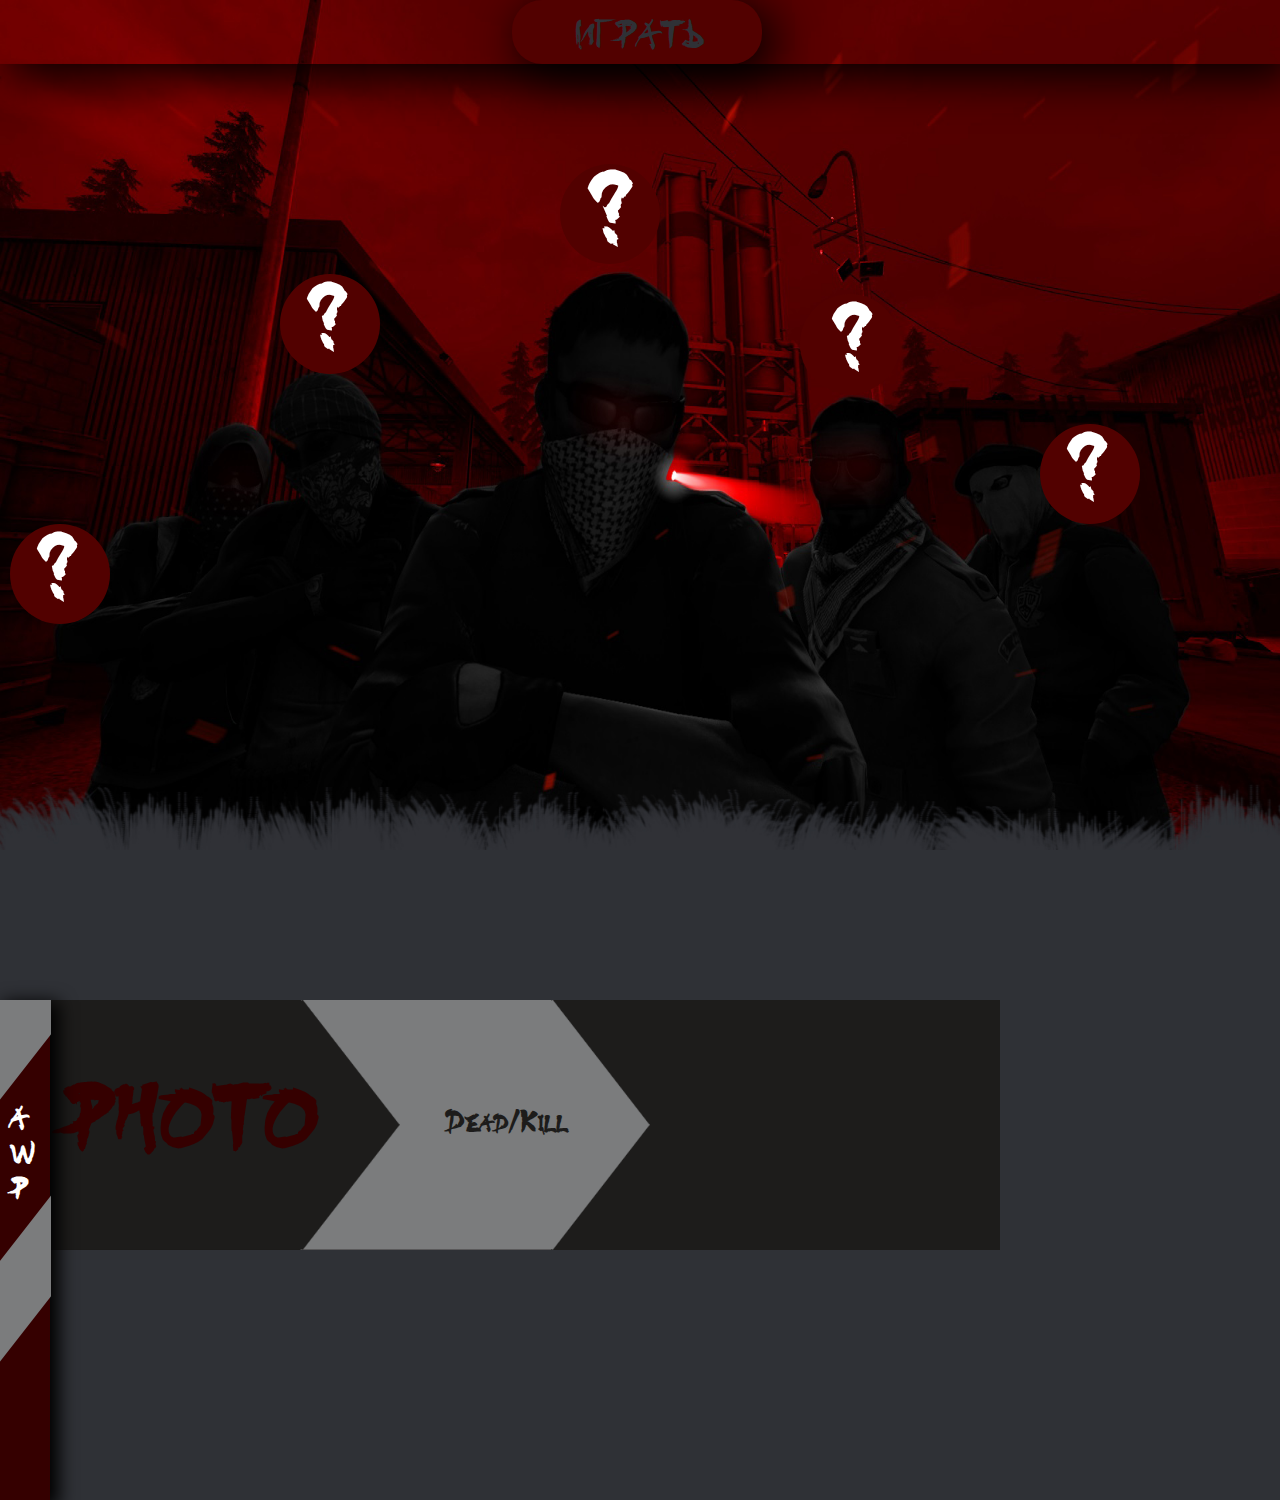
==== index.html @ 3e40c146 "ф" ====
<!DOCTYPE HTML>
<html>
	<head>
	<meta charset="utf-8">
	<title>OddZona</title>
	<link rel="stylesheet" href="style.css">
	<link rel="stylesheet" href="style_down_player.css">
	</head>
 <body>
 <div>
<h1 class="text">?</h1>
 </div>
   <div>
       <img class="img1" src="mossawi_519615482775_20180410163607_1743544177491.jpg"></img>
	     <div  class="cont">
		   <div  class="cont-text-play">
		   		      <a href="play.html" class="contact">Играть</a> 
		   </div>
		 </div>
		     <div>
		 <div  class="cont-text-pleyer-info">
		   </div>
 <div class="data_player_1">
   <div id="wrapper">
	<div>
		<ul id="bar">
			<li id="ipod">
				<div class="bottom">
			<h1 class="text1">?</h1>
			<div id="informat" class="infobox">
						<h5>Name:&nbsp;Stas</h5>
						<p>NickName:&nbsp;Pain</p>
						<div class="top">
						   <img id="informat1" class="toop1 " src="toop.png" ></img>
						     </div>
					</div>
				</div>
			</li>
		</ul>
	</div>
</div>
</div>
 <div class="data_player_2">
   <div id="wrapper">
	<div>
		<ul id="bar">
			<li id="ipod">
				<div class="bottom">
			<h1 class="text2">?</h1>
			<div id="informat" class="infobox">
						<h5>Name:&nbsp;Vova</h5>
						<p>NickName:&nbsp;C1</p>
					</div>
				</div>
			</li>
		</ul>
	</div>
</div>
</div>
 <div class="data_player_3">
   <div id="wrapper">
	<div>
		<ul id="bar">
			<li id="ipod">
				<div class="bottom">
			<h1 class="text3">?</h1>
			<div id="informat" class="infobox">
						<h5>Name:&nbsp;Vlad</h5>
						<p>NickName:&nbsp;N1ntendo</p>
					</div>
				</div>
			</li>
		</ul>
	</div>
</div>
</div>
 <div class="data_player_4">
   <div id="wrapper">
	<div>
		<ul id="bar">
			<li id="ipod">
				<div class="bottom">
			<h1 class="text3">?</h1>
			<div id="informat" class="infobox">
						<h5>Name:&nbsp;MISHA</h5>
						<p>NickName:&nbsp;Azzer&nbsp;Raa</p>
					</div>
				</div>
			</li>
		</ul>
	</div>
</div>
</div>
 <div class="data_player_5">
   <div id="wrapper">
	<div>
		<ul id="bar">
			<li id="ipod">
				<div class="bottom">
			<h1 class="text3">?</h1>
			<div id="informat" class="infobox">
						<h5>Name:&nbsp;noName</h5>
						<p>NickName:&nbsp;noName</p>
					</div>
				</div>
			</li>
		</ul>
	</div>
</div>
</div>



      <div class="lord_home">  
         <div id="open_lord_1">
		   <img class="lord_1" src="lord1-black.png"></img>
		      <h1 class="text-photo1-1">PHOTO</h1>
		        <div class="informat1">
			      <img class="lord_1" src="lord1.png"></img>
			        <img  class="lord_3_photo" src="im578x383-yanik_spiegel.png"></img>
            </div>
		  </div>
		  
    <div id="open_lord_2">
			               <div class="ontop" id="informat1"> 
					   <img class="lord_1-2-3" src="lord1.png"></img></div>
					   <div class="ontop" id="informat1"> 
					      <h1 class="text-dk1-2">INFO</h1> 
		                     </div>
							 
	                            
         <img class="lord_1-2" src="lord1.png"> </img>
		     <div id="informat3" class="intop">
		        <h1 class="text-dk1-1">Dead/Kill</h1>
		           </div>
								
		     <div class="lord_2">
				<img class="lord_2_polosa_2" src="lord3.png"></img>
				   <div class="text_AWP">
				     <h1 class="text_Awp1_A">A</h1>
				     <h1 class="text_Awp2_W">W</h1>
				     <h1 class="text_Awp3_P">P</h1>
				       </div>
				         <img class="lord_2_polosa_1" src="lord1-1.png"></img>
				           </div>  
                             </div>
   </body>
</html>
---- style.css ----
body {
  font-family: "DIST Inking Regular", serif;
  font-weight: 400;
  font-size: 14px;
  line-height: 1.7;
  color: #666666;
  background: #2f3136;
}
@font-face {
  font-family: 'DIST Inking Regular';
  src: url("../11610.ttf?srf3rx") format("truetype");
  font-weight: normal;
  font-style: normal;
}
a{
	  color: #666666;
	text-decoration: none;
}
.contact:hover { color: #90bcd0; }

.img1 {
width: 1280px;
height: 850px;
position: absolute;
left: 0px;
top: 0px;
background-color:#fafafa;
border-radius: 0px;
}
.cont{
width: 100%;
height: 64px;
position: absolute;
left: 0px;
top: 0px;
background-color:eee;
border-radius: 0px;
box-shadow: 10px 10px 48px 3px #000000;
}
  .img1 {
 width: 100%;
height: 850px;
 }
.cont-text-play {
width: 250px;
height: 100%;
position: absolute;
left: 40%;
top: 0px;
background-color:#520100;
border-radius: 30px;
box-shadow: 10px 10px 48px 3px #000000;
}
.text{
	font-family: "DIST Inking Regular";
	position:absolute ;
	color:#ffffff;
	left: 730px;
    top: 250px;
	font-size: 100px;
}
.text1{
	font-family: "DIST Inking Regular";
	position:absolute ;
	color:#ffffff;
	left: 25px;
    top: -110px;
	font-size: 100px;
}
.text2{
	font-family: "DIST Inking Regular";
	position:absolute ;
	color:#ffffff;
	left: 30px;
    top: -95px;
	font-size: 90px;
}
.text3{
	font-family: "DIST Inking Regular";
	position:absolute ;
	color:#ffffff;
	left: 25px;
    top: -95px;
	font-size: 90px;
}
.data_player_1{
	position:absolute;
	left:520px;
	top:150px;
}
.data_player_2{
	position:absolute;
	left:760px;
	top:280px;
}
.data_player_3{
	position:absolute;
	left:240px;
	top:260px;
}
.data_player_4{
	position:absolute;
	left:-30px;
	top:510px;
}
.data_player_5{
	position:absolute;
	left:1000px;
	top:410px;
}
#started{

  	font-family: "DIST Inking Regular";
	position:absolute ;
	color:#213444;
	left: 730px;
    top: -100px;
	font-size: 70px;
}
.cont-text-pleyer-info{
width: 400px;
height: 580px;
position: absolute;
left: 400px;
top: 270px;
background-color:#52010000;
border-radius: 0px;
}
#informat{
	font-family: "DIST Inking Regular";
	position:absolute ;
	color:#ffffff;
	left: 80px;
    top: -20px;
	font-size: 20px;
}
#phone_number{
  	font-family: "DIST Inking Regular";
	position:absolute ;
	color:#213444;
	left: 630px;
    top: 200px;
	font-size: 40px;
}
.dion{
	color: #666666;
	}
.toop1{
width: 80px;
height: 80px;
position: absolute;
left: 190px;
top: 30px;
background-color:#00000000;
border-radius: 100px;
}
#vk_number{
  	font-family: "DIST Inking Regular";
	position:absolute ;
	color:#213444;
	left: 650px;
    top: 250px;
	font-size: 40px;
}
.contact {
	position: absolute;
	text-transform: uppercase;
	font-size: 40px;
	vertical-align: top;
	left: 25%;
    top: 0%;
	color: #2f3136;
}
#bar { list-style:none;  }
#bar li { }

#bar li div.bottom { position:relative; margin:5px 0; width:100px;
	height:100px; -moz-border-radius: 100px/100px; -webkit-border-radius: 100px 100px; border-radius: 100px/100px;
	background:-moz-linear-gradient(-90deg, #97a7a9, #b8cbcd); background:-webkit-gradient(linear, 0 top, 0 bottom, from(#520100), to(#520100));
	-webkit-transition-property: width;
	-webkit-transition-duration: 2000ms;
}
#ipod div.top  { z-index:35; }
#ipod div.bottom  { z-index:34; height:250px; }
#ipod:hover div.top  { z-index:995; background-color:#520100; margin-left:470px; }
#ipod:hover div.bottom  { z-index:994; background-color:#520100; width:410px;
background:-moz-linear-gradient(-90deg, #520100, #520100); background:-webkit-gradient(linear, 0 top, 0 bottom, from(#520100), to(#520100));
	-webkit-transition-property: width;
	-webkit-transition-duration: 2000ms;}



#informat {color:#52010000;
    -webkit-transition-duration: 2000ms; }
#informat:hover  {color:#ffffff;
	-webkit-transition-duration: 2000ms; }

#informat1 {opacity: 0;
   -webkit-transition-duration: 500ms; }
#informat1:hover  {opacity: 1;
	-webkit-transition-duration: 500ms; }

#informat3 {opacity: 1;
   -webkit-transition-duration: 500ms; }
#informat3:hover  {opacity: 0;
	-webkit-transition-duration: 500ms; }

.informat1 {opacity: 0;
   -webkit-transition-duration: 500ms; }
.informat1:hover  {opacity: 1;
	-webkit-transition-duration: 500ms; }


#informat2 {opacity: 1;
   -webkit-transition-duration: 500ms; }
#informat2:hover  {opacity: 0;
	-webkit-transition-duration: 500ms; }
	
#informat33 {    z-index: -3;
   -webkit-transition-duration: 500ms; }
#informat33:hover  {    z-index: 1;
	-webkit-transition-duration: 500ms; }
---- style_down_player.css ----
@font-face {
  font-family: 'DIST Inking Regular';
  src: url("..11610.ttf?srf3rx") format("truetype");
  font-weight: normal;
  font-style: normal;
}
.lord_home{
width: 1000px;
height: 250px;
position: absolute;
left: 0px;
top: 1000px;
background-color:#1d1c1b;
z-index: -2;
}
.lord_1{
	position: absolute;
width: 350px;
height: 250px;
top: 0px;
left: 0px;
}
.lord_1-2{
	position: absolute;
width: 350px;
height: 250px;
top: 0px;
left: 300px;
z-index: -2;
}
.lord_1-2-3{
	position: absolute;
width: 350px;
height: 250px;
top: 0px;
left: -50px;
z-index: -1;
}
.lord_2{
position: absolute;
width: 50px;
height: 500px;
background-color:#350000;
box-shadow: 6px 5px 18px 3px #000000;
}
.lord_3_photo{
position: absolute;
width: 220px;
height: 220px;
left: 13px;
top: 15px;
background-color:#ffffff;
border-radius: 200px;
box-shadow: 6px 5px 18px 3px #000000;
}
.lord_2_polosa_1{
	position: absolute;
left: 0px;
top: 195px;
}
.text_AWP{
	position: absolute;
	top: 90px;
	left: 10px;
  font-size: 15px;
  line-height: 0.5;
  color: #ffffff;
}
.text-photo1-1{
	position: absolute;
	top: -20px;
  left: 10px;
  font-size: 90px;
  color: #350000;
}
.text-dk1-1{
		position: absolute;
	top: 75px;
  left: 95px;
  font-size: 30px;
	color:#1d1c1b;
	z-index: 1;
}
.text-dk1-2{
		position: absolute;
	top: 75px;
  left: 95px;
  font-size: 30px;
	color:#1d1c1b;
	z-index: 1;
}
.intop{
position: absolute;
  left: 350px;
  width: 300px;
height: 250px;
}
.ontop{
position: absolute;
  left: 350px;
  width: 300px;
height: 250px;
}
.text-info_player_awp{
			position: absolute;
	top: 75px;
  left: 95px;
  font-size: 30px;
	color:#1d1c1b;
}
#open_lord_1 {
position: absolute;
width: 1000px;
height: 250px;
left: 50px
}
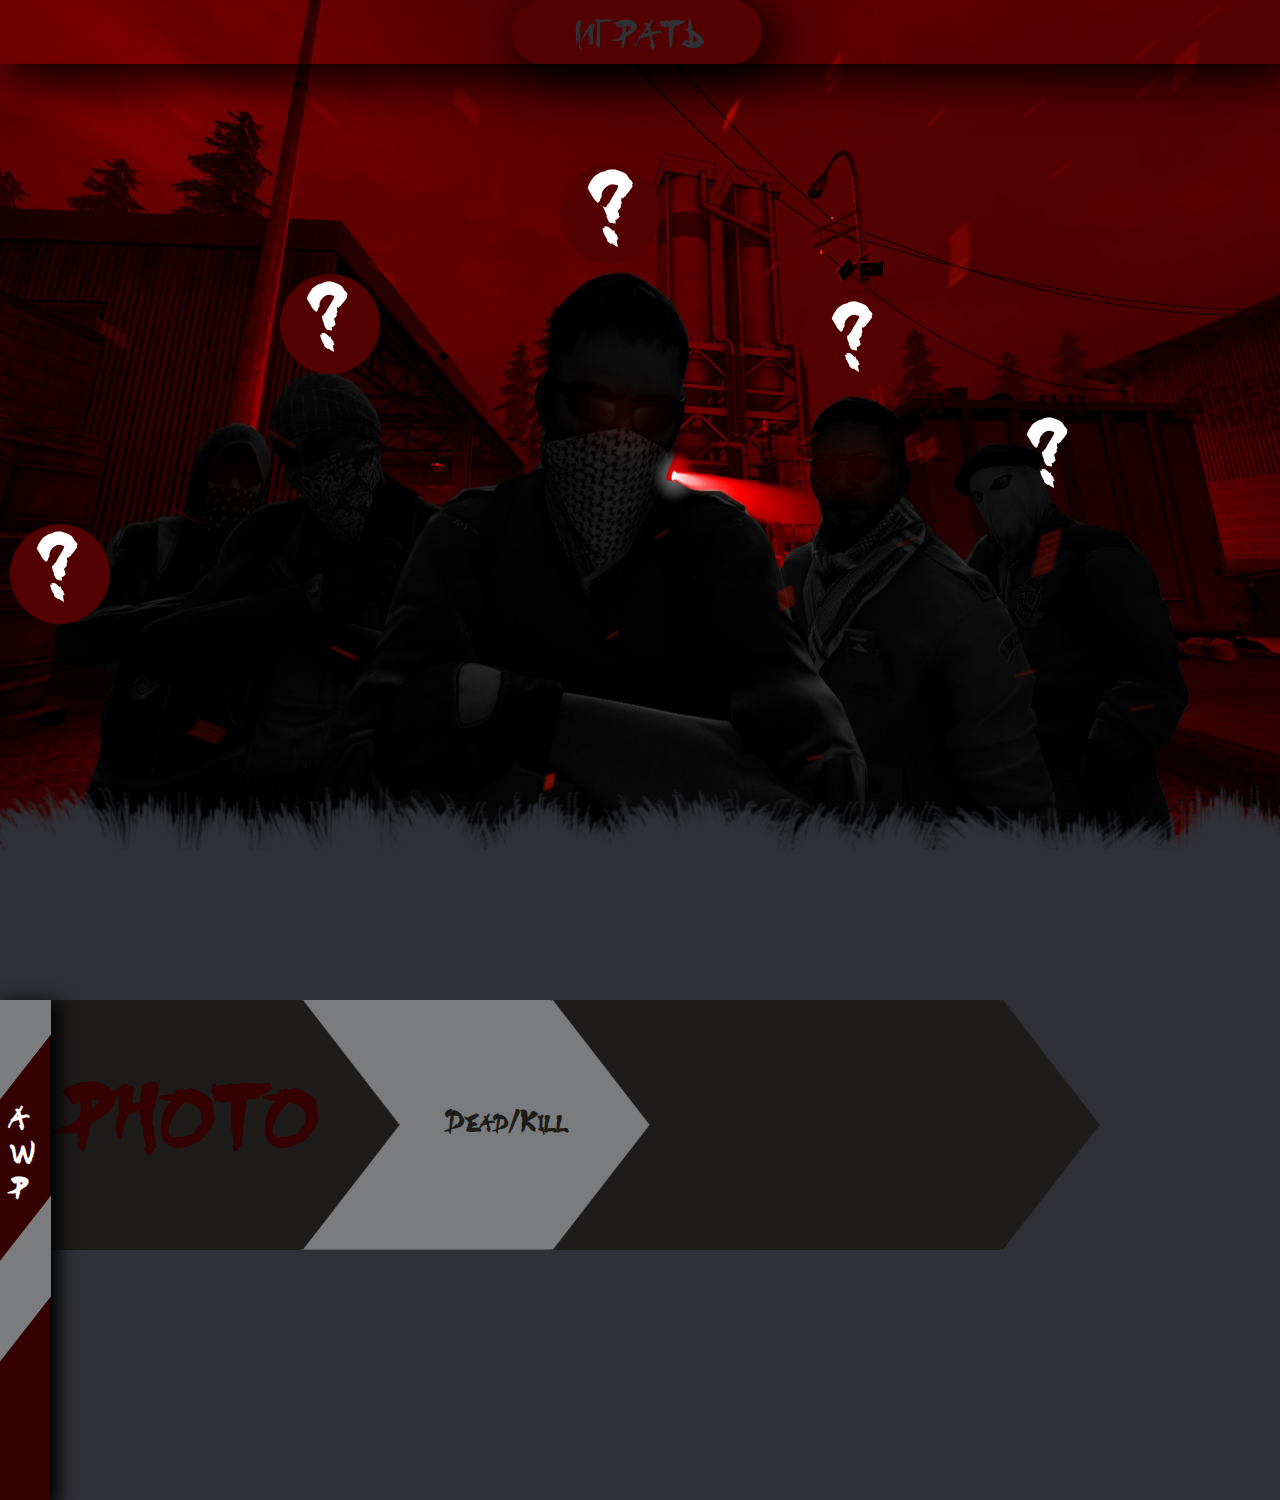
==== commit 1a051de5: "0.0.0.3" ====
--- a/index.html
+++ b/index.html
@@ -5,12 +5,14 @@
 	<title>OddZona</title>
 	<link rel="stylesheet" href="style.css">
 	<link rel="stylesheet" href="style_down_player.css">
+		<link rel= "stylesheet" href="style_down_player_ph.css" media="handheld,only screen and (max-device-width:480px)"/>
+	<link rel= "stylesheet" href="style_ph.css" media="handheld,only screen and (max-device-width:480px)"/>
 	</head>
  <body>
  <div>
 <h1 class="text">?</h1>
  </div>
-   <div>
+   <div class="all">
        <img class="img1" src="mossawi_519615482775_20180410163607_1743544177491.jpg"></img>
 	     <div  class="cont">
 		   <div  class="cont-text-play">
@@ -91,12 +93,12 @@
 	</div>
 </div>
 </div>
- <div class="data_player_5">
+ <div class="data_player_5 botoon">
    <div id="wrapper">
 	<div>
 		<ul id="bar">
 			<li id="ipod">
-				<div class="bottom">
+				<div class="bottom_pl_5">
 			<h1 class="text3">?</h1>
 			<div id="informat" class="infobox">
 						<h5>Name:&nbsp;noName</h5>
@@ -114,12 +116,14 @@
       <div class="lord_home">  
          <div id="open_lord_1">
 		   <img class="lord_1" src="lord1-black.png"></img>
+		   		   <img class="lord_1_left" src="lord1-black.png"></img>
 		      <h1 class="text-photo1-1">PHOTO</h1>
 		        <div class="informat1">
 			      <img class="lord_1" src="lord1.png"></img>
 			        <img  class="lord_3_photo" src="im578x383-yanik_spiegel.png"></img>
             </div>
 		  </div>
+		  
 		  
     <div id="open_lord_2">
 			               <div class="ontop" id="informat1"> 
@@ -133,6 +137,7 @@
 		     <div id="informat3" class="intop">
 		        <h1 class="text-dk1-1">Dead/Kill</h1>
 		           </div>
+				  
 								
 		     <div class="lord_2">
 				<img class="lord_2_polosa_2" src="lord3.png"></img>
@@ -144,5 +149,8 @@
 				         <img class="lord_2_polosa_1" src="lord1-1.png"></img>
 				           </div>  
                              </div>
+							 </div>
+							 </div>
+							 </div>
    </body>
-</html>+</html>
--- a/style.css
+++ b/style.css
@@ -1,4 +1,5 @@
 body {
+	overflow-x: hidden;
   font-family: "DIST Inking Regular", serif;
   font-weight: 400;
   font-size: 14px;
--- a/style_down_player.css
+++ b/style_down_player.css
@@ -19,6 +19,13 @@
 height: 250px;
 top: 0px;
 left: 0px;
+}
+.lord_1_left{
+	position: absolute;
+width: 350px;
+height: 250px;
+top: 0px;
+left: 700px;
 }
 .lord_1-2{
 	position: absolute;
--- a/style_down_player_ph.css
+++ b/style_down_player_ph.css
@@ -0,0 +1,125 @@
+@font-face {
+  font-family: 'DIST Inking Regular';
+  src: url("..11610.ttf?srf3rx") format("truetype");
+  font-weight: normal;
+  font-style: normal;
+}
+.lord_home{
+width: 1000px;
+height: 250px;
+position: absolute;
+left: 0px;
+top: 1000px;
+background-color:#1d1c1b;
+z-index: -2;
+}
+.lord_1{
+	position: absolute;
+width: 350px;
+height: 250px;
+top: 0px;
+left: 0px;
+}
+.lord_1_left{
+	position: absolute;
+width: 350px;
+height: 250px;
+top: 0px;
+left: 700px;
+}
+.lord_1-2{
+	position: absolute;
+width: 350px;
+height: 250px;
+top: 0px;
+left: 300px;
+z-index: -2;
+}
+.lord_1-2-3{
+	position: absolute;
+width: 350px;
+height: 250px;
+top: 0px;
+left: -50px;
+z-index: -1;
+}
+.lord_2{
+position: absolute;
+width: 50px;
+height: 500px;
+background-color:#350000;
+box-shadow: 6px 5px 18px 3px #000000;
+}
+.lord_3_photo{
+position: absolute;
+width: 220px;
+height: 220px;
+left: 13px;
+top: 15px;
+background-color:#ffffff;
+border-radius: 200px;
+box-shadow: 6px 5px 18px 3px #000000;
+}
+.lord_2_polosa_1{
+	position: absolute;
+left: 0px;
+top: 195px;
+}
+.text_AWP{
+	position: absolute;
+	top: 90px;
+	left: 10px;
+  font-size: 15px;
+  line-height: 0.5;
+  color: #ffffff;
+}
+.text-photo1-1{
+	position: absolute;
+	top: -20px;
+  left: 10px;
+  font-size: 90px;
+  color: #350000;
+}
+.text-dk1-1{
+		position: absolute;
+	top: 75px;
+  left: 95px;
+  font-size: 30px;
+	color:#1d1c1b;
+	z-index: 1;
+}
+.text-dk1-2{
+		position: absolute;
+	top: 75px;
+  left: 95px;
+  font-size: 30px;
+	color:#1d1c1b;
+	z-index: 1;
+}
+.intop{
+position: absolute;
+  left: 350px;
+  width: 300px;
+height: 250px;
+}
+.ontop{
+position: absolute;
+  left: 350px;
+  width: 300px;
+height: 250px;
+}
+.text-info_player_awp{
+			position: absolute;
+	top: 75px;
+  left: 95px;
+  font-size: 30px;
+	color:#1d1c1b;
+}
+#open_lord_1 {
+position: absolute;
+width: 1000px;
+height: 250px;
+left: 50px
+}
+
+
--- a/style_ph.css
+++ b/style_ph.css
@@ -0,0 +1,269 @@
+body {
+  overflow-x: hidden;
+  font-family: "DIST Inking Regular", serif;
+  font-weight: 400;
+  font-size: 14px;
+  line-height: 1.7;
+  color: #666666;
+  background: #2f3136;
+}
+.all{
+	    display: block;
+		position:absolute;
+		width:128%;
+		height:100%;
+		top:0%;
+		left:0%;
+}
+.botoon{
+		    display: block;
+		position:absolute;
+		top:30%;
+		left:340px;
+}
+@font-face {
+  font-family: 'DIST Inking Regular';
+  src: url("../11610.ttf?srf3rx") format("truetype");
+  font-weight: normal;
+  font-style: normal;
+}
+a{
+	  color: #666666;
+	text-decoration: none;
+}
+.contact:hover { color: #90bcd0; }
+
+.img1 {
+width: 1280px;
+height: 850px;
+position: absolute;
+left: 0px;
+top: 0px;
+background-color:#fafafa;
+border-radius: 0px;
+}
+.cont{
+width: 101%;
+height: 64px;
+position: absolute;
+left: 0px;
+top: 0px;
+background-color:eee;
+border-radius: 0px;
+box-shadow: 10px 10px 48px 3px #000000;
+}
+  .img1 {
+ width: 101%;
+height: 850px;
+ }
+.cont-text-play {
+width: 250px;
+height: 100%;
+position: absolute;
+left: 40%;
+top: 0px;
+background-color:#520100;
+border-radius: 30px;
+box-shadow: 10px 10px 48px 3px #000000;
+}
+.text{
+	font-family: "DIST Inking Regular";
+	position:absolute ;
+	color:#ffffff;
+	left: 730px;
+    top: 250px;
+	font-size: 100px;
+}
+.text1{
+	font-family: "DIST Inking Regular";
+	position:absolute ;
+	color:#ffffff;
+	left: 25px;
+    top: -110px;
+	font-size: 100px;
+}
+.text2{
+	font-family: "DIST Inking Regular";
+	position:absolute ;
+	color:#ffffff;
+	left: 30px;
+    top: -95px;
+	font-size: 90px;
+}
+.text3{
+	font-family: "DIST Inking Regular";
+	position:absolute ;
+	color:#ffffff;
+	left: 25px;
+    top: -95px;
+	font-size: 90px;
+}
+.data_player_1{
+	position:absolute;
+	left:520px;
+	top:150px;
+}
+.data_player_2{
+	position:absolute;
+	left:760px;
+	top:280px;
+}
+.data_player_3{
+	position:absolute;
+	left:240px;
+	top:260px;
+}
+.data_player_4{
+	position:absolute;
+	left:-30px;
+	top:510px;
+}
+.data_player_5{
+	position:absolute;
+	left:1000px;
+	top:410px;
+}
+#started{
+
+  	font-family: "DIST Inking Regular";
+	position:absolute ;
+	color:#213444;
+	left: 730px;
+    top: -100px;
+	font-size: 70px;
+}
+.cont-text-pleyer-info{
+width: 400px;
+height: 580px;
+position: absolute;
+left: 400px;
+top: 270px;
+background-color:#52010000;
+border-radius: 0px;
+}
+#informat{
+	font-family: "DIST Inking Regular";
+	position:absolute ;
+	color:#ffffff;
+	left: 80px;
+    top: -20px;
+	font-size: 20px;
+}
+#phone_number{
+  	font-family: "DIST Inking Regular";
+	position:absolute ;
+	color:#213444;
+	left: 630px;
+    top: 200px;
+	font-size: 40px;
+}
+.dion{
+	color: #666666;
+	}
+.toop1{
+width: 80px;
+height: 80px;
+position: absolute;
+left: 190px;
+top: 30px;
+background-color:#00000000;
+border-radius: 100px;
+}
+#vk_number{
+  	font-family: "DIST Inking Regular";
+	position:absolute ;
+	color:#213444;
+	left: 650px;
+    top: 250px;
+	font-size: 40px;
+}
+.contact {
+	position: absolute;
+	text-transform: uppercase;
+	font-size: 40px;
+	vertical-align: top;
+	left: 25%;
+    top: 0%;
+	color: #2f3136;
+}
+#bar { list-style:none;  }
+#bar li { }
+
+#bar li div.bottom { position:relative; margin:5px 0; width:100px;
+	height:100px; -moz-border-radius: 100px/100px; -webkit-border-radius: 100px 100px; border-radius: 100px/100px;
+	background:-moz-linear-gradient(-90deg, #97a7a9, #b8cbcd); background:-webkit-gradient(linear, 0 top, 0 bottom, from(#520100), to(#520100));
+	-webkit-transition-property: width;
+	-webkit-transition-duration: 2000ms;
+}
+#bar li div.bottom_pl_5 { position:relative; margin:5px 0; width:100px;
+	height:100px; -moz-border-radius: 100px/100px; -webkit-border-radius: 100px 100px; border-radius: 100px/100px;
+	background:-moz-linear-gradient(-90deg, #97a7a9, #b8cbcd); background:-webkit-gradient(linear, 0 top, 0 bottom, from(#520100), to(#520100));
+	-webkit-transition-property: width;
+	-webkit-transition-duration: 2000ms;
+}
+#ipod div.top  { z-index:35; }
+#ipod div.bottom  { z-index:34; height:250px; }
+#ipod:hover div.top  { z-index:995; background-color:#520100; margin-left:470px; }
+#ipod:hover div.bottom  { z-index:994; background-color:#520100; width:410px;
+background:-moz-linear-gradient(-90deg, #520100, #520100); background:-webkit-gradient(linear, 0 top, 0 bottom, from(#520100), to(#520100));
+	-webkit-transition-property: width;
+	-webkit-transition-duration: 2000ms;}
+#ipod div.top_pl_5  { z-index:35; }
+#ipod div.bottom_pl_5  { z-index:34; height:250px; }
+#ipod:hover div.top_pl_5  { z-index:995; background-color:#520100; margin-left:470px; }
+#ipod:hover div.bottom_pl_5  { z-index:994; background-color:#520100; width:225px;
+background:-moz-linear-gradient(-90deg, #520100, #520100); background:-webkit-gradient(linear, 0 top, 0 bottom, from(#520100), to(#520100));
+	-webkit-transition-property: width;
+	-webkit-transition-duration: 2000ms;}
+
+
+
+#informat {color:#52010000;
+    -webkit-transition-duration: 2000ms; }
+#informat:hover  {color:#ffffff;
+	-webkit-transition-duration: 2000ms; }
+
+#informat1 {opacity: 0;
+   -webkit-transition-duration: 500ms; }
+#informat1:hover  {opacity: 1;
+	-webkit-transition-duration: 500ms; }
+
+#informat3 {opacity: 1;
+   -webkit-transition-duration: 500ms; }
+#informat3:hover  {opacity: 0;
+	-webkit-transition-duration: 500ms; }
+
+.informat1 {opacity: 0;
+   -webkit-transition-duration: 500ms; }
+.informat1:hover  {opacity: 1;
+	-webkit-transition-duration: 500ms; }
+
+
+#informat2 {opacity: 1;
+   -webkit-transition-duration: 500ms; }
+#informat2:hover  {opacity: 0;
+	-webkit-transition-duration: 500ms; }
+	
+#informat33 {    z-index: -3;
+   -webkit-transition-duration: 500ms; }
+#informat33:hover  {    z-index: 1;
+	-webkit-transition-duration: 500ms; }
+
+
+
+
+
+
+
+
+
+
+
+
+
+
+
+
+
+
+
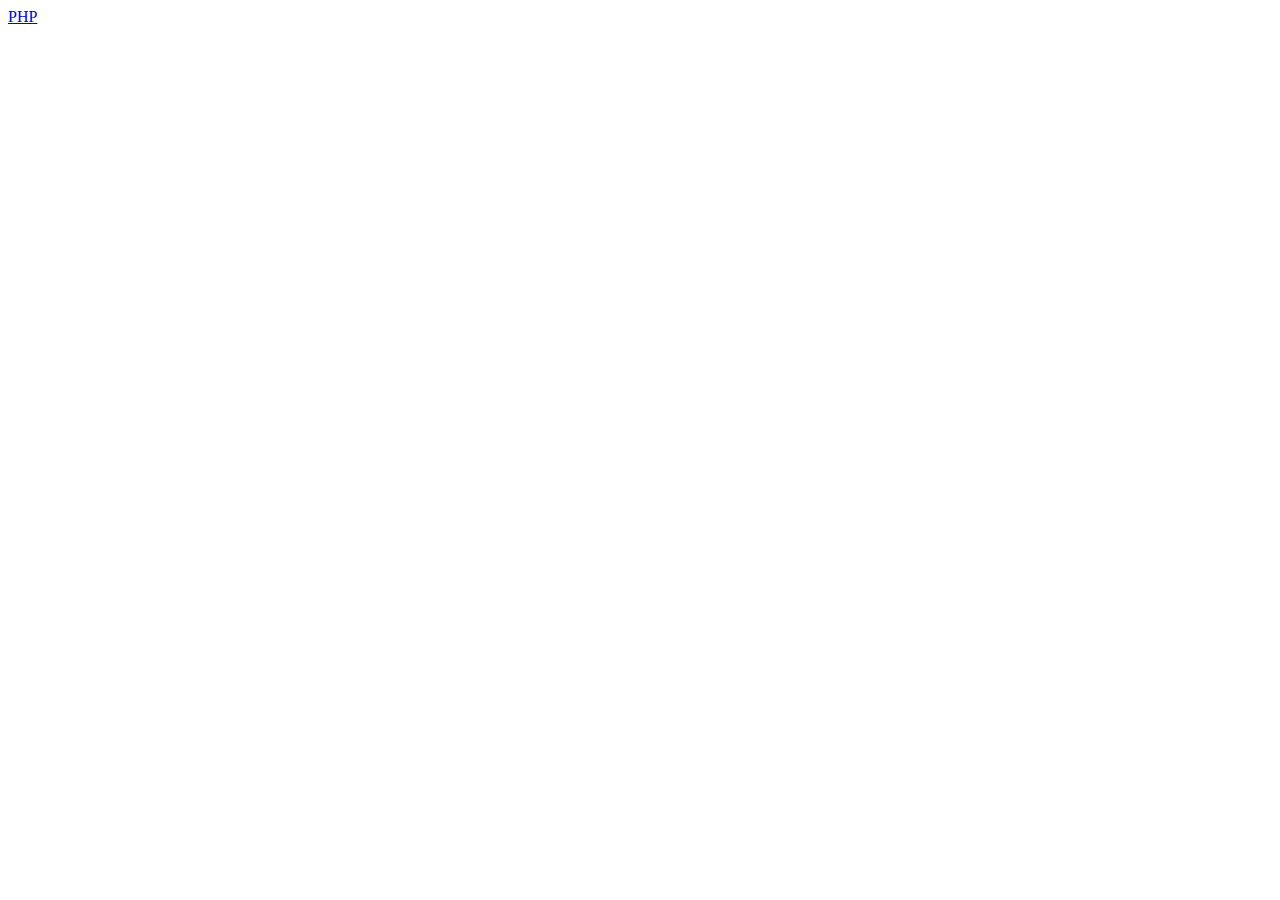
==== commit 36d1fd83: "xcz" ====
--- a/index.html
+++ b/index.html
@@ -1,156 +1,19 @@
-<!DOCTYPE HTML>
+<!DOCTYPE html>
 <html>
-	<head>
-	<meta charset="utf-8">
-	<title>OddZona</title>
-	<link rel="stylesheet" href="style.css">
-	<link rel="stylesheet" href="style_down_player.css">
-		<link rel= "stylesheet" href="style_down_player_ph.css" media="handheld,only screen and (max-device-width:480px)"/>
-	<link rel= "stylesheet" href="style_ph.css" media="handheld,only screen and (max-device-width:480px)"/>
-	</head>
- <body>
- <div>
-<h1 class="text">?</h1>
- </div>
-   <div class="all">
-       <img class="img1" src="mossawi_519615482775_20180410163607_1743544177491.jpg"></img>
-	     <div  class="cont">
-		   <div  class="cont-text-play">
-		   		      <a href="play.html" class="contact">Играть</a> 
-		   </div>
-		 </div>
-		     <div>
-		 <div  class="cont-text-pleyer-info">
-		   </div>
- <div class="data_player_1">
-   <div id="wrapper">
-	<div>
-		<ul id="bar">
-			<li id="ipod">
-				<div class="bottom">
-			<h1 class="text1">?</h1>
-			<div id="informat" class="infobox">
-						<h5>Name:&nbsp;Stas</h5>
-						<p>NickName:&nbsp;Pain</p>
-						<div class="top">
-						   <img id="informat1" class="toop1 " src="toop.png" ></img>
-						     </div>
-					</div>
-				</div>
-			</li>
-		</ul>
-	</div>
-</div>
-</div>
- <div class="data_player_2">
-   <div id="wrapper">
-	<div>
-		<ul id="bar">
-			<li id="ipod">
-				<div class="bottom">
-			<h1 class="text2">?</h1>
-			<div id="informat" class="infobox">
-						<h5>Name:&nbsp;Vova</h5>
-						<p>NickName:&nbsp;C1</p>
-					</div>
-				</div>
-			</li>
-		</ul>
-	</div>
-</div>
-</div>
- <div class="data_player_3">
-   <div id="wrapper">
-	<div>
-		<ul id="bar">
-			<li id="ipod">
-				<div class="bottom">
-			<h1 class="text3">?</h1>
-			<div id="informat" class="infobox">
-						<h5>Name:&nbsp;Vlad</h5>
-						<p>NickName:&nbsp;N1ntendo</p>
-					</div>
-				</div>
-			</li>
-		</ul>
-	</div>
-</div>
-</div>
- <div class="data_player_4">
-   <div id="wrapper">
-	<div>
-		<ul id="bar">
-			<li id="ipod">
-				<div class="bottom">
-			<h1 class="text3">?</h1>
-			<div id="informat" class="infobox">
-						<h5>Name:&nbsp;MISHA</h5>
-						<p>NickName:&nbsp;Azzer&nbsp;Raa</p>
-					</div>
-				</div>
-			</li>
-		</ul>
-	</div>
-</div>
-</div>
- <div class="data_player_5 botoon">
-   <div id="wrapper">
-	<div>
-		<ul id="bar">
-			<li id="ipod">
-				<div class="bottom_pl_5">
-			<h1 class="text3">?</h1>
-			<div id="informat" class="infobox">
-						<h5>Name:&nbsp;noName</h5>
-						<p>NickName:&nbsp;noName</p>
-					</div>
-				</div>
-			</li>
-		</ul>
-	</div>
-</div>
-</div>
+<head>
+<meta charset="utf-8">
+<link href="style/style.css" rel="stylesheet">
+<link href="https://fonts.googleapis.com/css?family=Hanalei+Fill" rel="stylesheet">
+</head>
+<body>
 
 
 
-      <div class="lord_home">  
-         <div id="open_lord_1">
-		   <img class="lord_1" src="lord1-black.png"></img>
-		   		   <img class="lord_1_left" src="lord1-black.png"></img>
-		      <h1 class="text-photo1-1">PHOTO</h1>
-		        <div class="informat1">
-			      <img class="lord_1" src="lord1.png"></img>
-			        <img  class="lord_3_photo" src="im578x383-yanik_spiegel.png"></img>
-            </div>
-		  </div>
-		  
-		  
-    <div id="open_lord_2">
-			               <div class="ontop" id="informat1"> 
-					   <img class="lord_1-2-3" src="lord1.png"></img></div>
-					   <div class="ontop" id="informat1"> 
-					      <h1 class="text-dk1-2">INFO</h1> 
-		                     </div>
-							 
-	                            
-         <img class="lord_1-2" src="lord1.png"> </img>
-		     <div id="informat3" class="intop">
-		        <h1 class="text-dk1-1">Dead/Kill</h1>
-		           </div>
-				  
-								
-		     <div class="lord_2">
-				<img class="lord_2_polosa_2" src="lord3.png"></img>
-				   <div class="text_AWP">
-				     <h1 class="text_Awp1_A">A</h1>
-				     <h1 class="text_Awp2_W">W</h1>
-				     <h1 class="text_Awp3_P">P</h1>
-				       </div>
-				         <img class="lord_2_polosa_1" src="lord1-1.png"></img>
-				           </div>  
-                             </div>
-							 </div>
-							 </div>
-							 </div>
-   </body>
+
+	
+<a style="font-family:Hanalei;" href=" http://dayte2.com/php-sessions-authorization">PHP</a> 
+
+
+</body>
+
 </html>
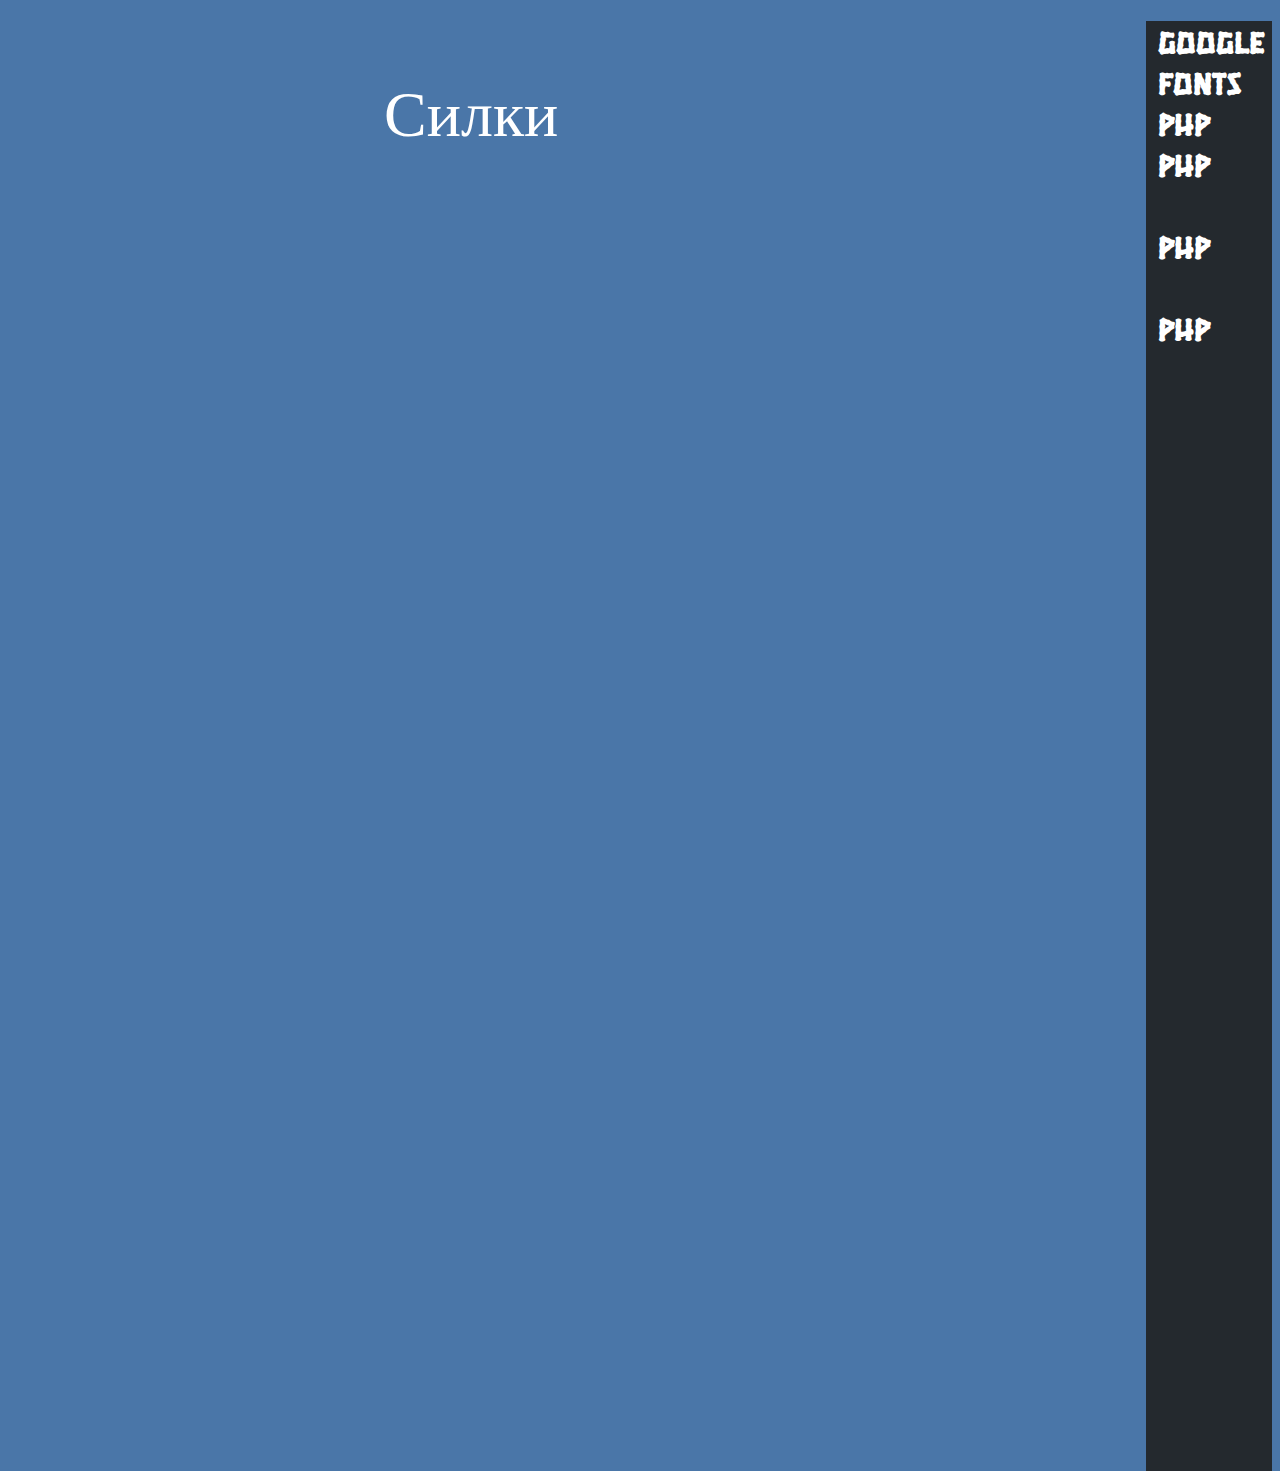
==== commit aa77fa7e: "Add files via upload" ====
--- a/index.html
+++ b/index.html
@@ -1,19 +1,24 @@
-<!DOCTYPE html>
-<html>
-<head>
-<meta charset="utf-8">
-<link href="style/style.css" rel="stylesheet">
-<link href="https://fonts.googleapis.com/css?family=Hanalei+Fill" rel="stylesheet">
-</head>
-<body>
-
-
-
-
-	
-<a style="font-family:Hanalei;" href=" http://dayte2.com/php-sessions-authorization">PHP</a> 
-
-
-</body>
-
-</html>
+<!DOCTYPE html>
+<html>
+<head>
+<meta charset="utf-8">
+<link href="style.css" rel="stylesheet">
+<link href="https://fonts.googleapis.com/css?family=Hanalei+Fill" rel="stylesheet">
+<link href="https://fonts.googleapis.com/css?family=Righteous" rel="stylesheet">
+</head>
+<body>
+<p>Силки</p>
+<div class="box-box">
+<div class="box">
+<a href="https://fonts.google.com/?selection.family=Righteous" target="_blank">GOOGLE FONTS</a><br>
+<br><a href=" http://dayte2.com/php-sessions-authorization" target="_blank">PHP</a> 
+<br><a  href=" http://dayte2.com/php-sessions-authorization" target="_blank">PHP</a> <br>
+<br><a  href=" http://dayte2.com/php-sessions-authorization" target="_blank">PHP</a> <br>
+<br><a  href=" http://dayte2.com/php-sessions-authorization" target="_blank">PHP</a> <br>
+</div>
+</div>
+
+
+</body>
+
+</html>--- a/style.css
+++ b/style.css
@@ -0,0 +1,45 @@
+body{
+	font-family: 'Hanalei Fill', cursive;
+	background:#4a76a8;
+	font-size:200%;
+	overflow-y:  hidden;
+}
+a{
+		position:absolute;
+		text-decoration:none;
+		color:#ffffff;
+	    left:10%;
+			font-size:100%;
+}
+p{
+
+	position:absolute;
+	font-family: 'Righteous', cursive;
+	text-decoration:none;
+	color:#ffffff;
+	font-size:200%;
+	    left:30%;
+
+
+}
+.box{
+			
+    left: 90%;
+	top:13px;
+	width: 10%;
+    background: #fff;
+    direction: ltr;
+    display: block;
+	overflow: scroll !important ;
+    margin-bottom: -30px;
+    margin-right: -30px;
+    padding-bottom: 1350px;
+    outline: none;
+	    position: relative;
+	    box-sizing: content-box;
+		background:#24292e;
+		    min-height: 100px;
+			max-height: 100px;
+		    min-width: 100px;
+
+}
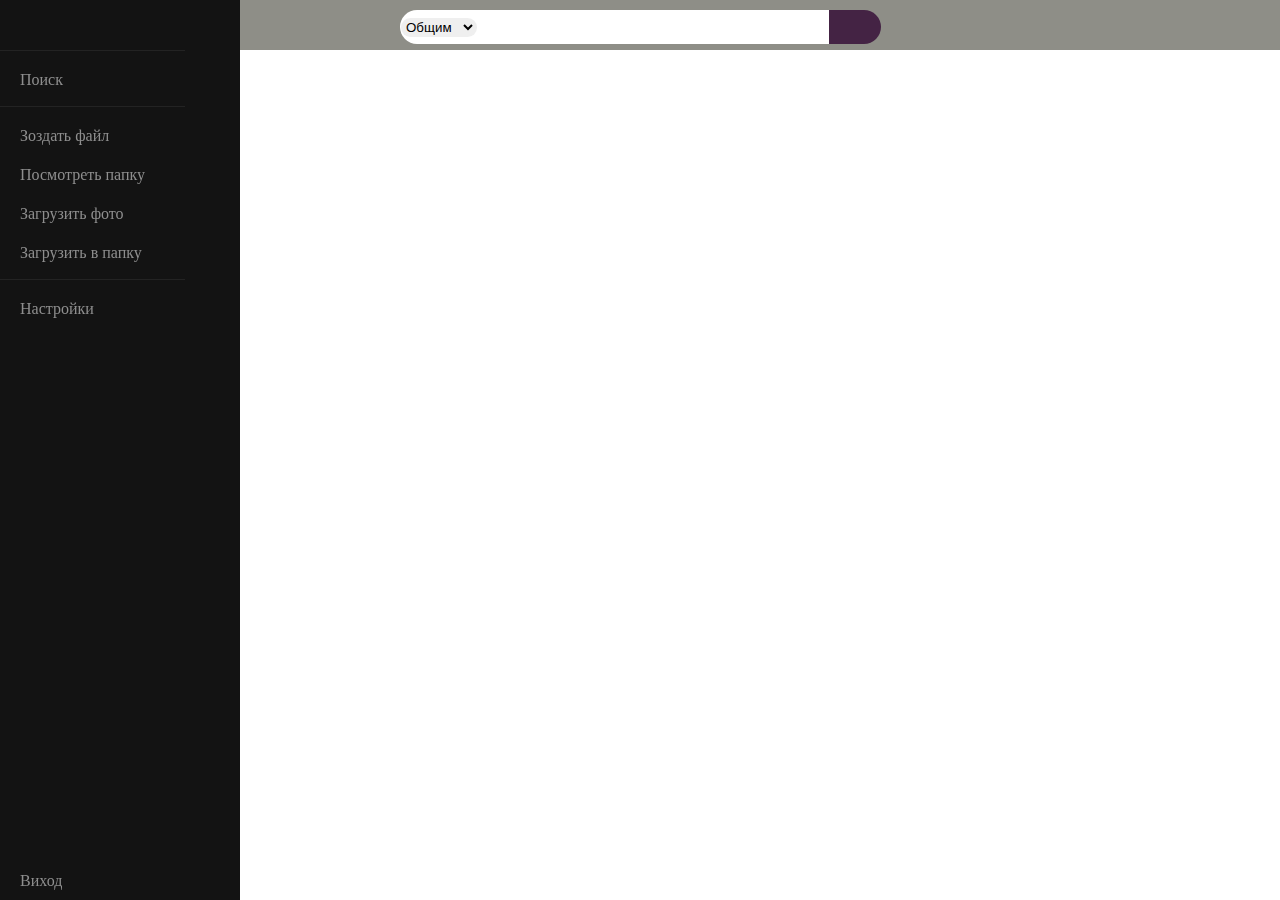
==== commit 37bba33a: "Rename index.php to index.html" ====
--- a/index.html
+++ b/index.html
@@ -1,24 +1,102 @@
-<!DOCTYPE html>
-<html>
-<head>
-<meta charset="utf-8">
-<link href="style.css" rel="stylesheet">
-<link href="https://fonts.googleapis.com/css?family=Hanalei+Fill" rel="stylesheet">
-<link href="https://fonts.googleapis.com/css?family=Righteous" rel="stylesheet">
-</head>
-<body>
-<p>Силки</p>
-<div class="box-box">
-<div class="box">
-<a href="https://fonts.google.com/?selection.family=Righteous" target="_blank">GOOGLE FONTS</a><br>
-<br><a href=" http://dayte2.com/php-sessions-authorization" target="_blank">PHP</a> 
-<br><a  href=" http://dayte2.com/php-sessions-authorization" target="_blank">PHP</a> <br>
-<br><a  href=" http://dayte2.com/php-sessions-authorization" target="_blank">PHP</a> <br>
-<br><a  href=" http://dayte2.com/php-sessions-authorization" target="_blank">PHP</a> <br>
-</div>
-</div>
-
-
-</body>
-
-</html>+
+<!DOCTYPE html>
+<html lang="en">
+<head>
+  <meta charset="utf-8">
+  <title>test2</title>
+  <link rel="shortcut icon" href="icons8.ico" type="image/x-icon">
+  <link href = "https://file.myfontastic.com/NmLt2iunrrASJEWgMHtbJg/icons.css" rel = "stylesheet">
+</head>
+<body>
+  <style media="screen">
+  a,p{
+    text-decoration: none;
+    color: #8e8e8e;
+  }
+  textarea {
+  	resize: none;
+  }
+  .d2:hover{
+    position: relative;
+    width: auto;
+    height: 50px;
+    left: -30px;
+    top: 0px;
+    background-color: #bbbbf5;
+  }
+  .me1{
+    position:fixed;
+    width:240px;
+    height:100%;
+    top: 0px;
+    left: -190px;
+    background-color: #131313;
+  -webkit-transition-duration: 2000ms;
+  opacity:0;
+  }
+  .me1:hover{
+    position:fixed;
+    width:240px;
+    height:100%;
+    top: 0px;
+    left:0px;
+    background-color: #131313;
+  -webkit-transition-duration: 2000ms;
+  opacity:1;
+  }
+  hr{
+    width: 111%;
+    margin-left:  -113px;
+
+     border: none; /* Убираем границу для браузера Firefox */
+     color: #232323; /* Цвет линии для остальных браузеров */
+     background-color: #232323; /* Цвет линии для браузера Firefox и Opera */
+     height: 1px; /* Толщина линии */
+
+  }
+  .dz-1{
+    margin-left: 10px;
+    margin-top: 0px;
+    font-size: 20px;
+  }
+  .dz-2{
+    margin-left: 10px;
+    margin-top: 0px;
+    font-size: 30px;
+  }
+  select:focus {
+     outline: none;
+  }
+  .dz{
+  	position:absolute;margin:0px 25%;display:block;top:0;width:600px;height:100%;background-color:#DDDDDD;
+  }
+  </style>
+<div style="position:fixed;width:100%;height:50px;left:0px;top:0px; background-color:#8e8e87;">
+<div>
+  <img src="icons8.ico" alt="logo" style="position:fixed;width:50px;height:50px;left:0px;top:0px;"></img>
+  <div style="position:fixed; top:10px;left:400px;">
+  <div style="position:absolute;width:400px;height:32px;top:0px;border: 1px solid #5fba7d00;border-radius:30px 0px 0px 30px; background-color:#FFFFFF;">
+  <input type="text" name="sherch" value="" style="position: absolute; color: #bbbbb5;width:350px;height:30px;left:76px;top:-1px;border: 1px solid #5fba7d00;border-radius:0px 0px 0px 0px;outline: none;">
+  <div style="position:absolute;width:50px;height:32px; right:-80px;top:-1px;border: 1px solid #5fba7d00;border-radius:0px 30px 30px 0px; background-color:#442344;"><i class="icon-search dz-2"></i></div>
+<select style="position : absolute;left:0px; top:7px;border: 1px solid #5fba7d00;border-radius:30px 30px 30px 30px;" type="text" name="userider"><option value="1">Общим</option><option  value="2" >Скритим</option></select>
+</div>
+</div>
+</div>
+</div>
+<div class="me1">
+  <div style="position:absolute;width:250px;height:100%;top:42px;left:20px;">
+    <hr>
+    <a href="panel.php"><p>Поиск<i class="icon-search dz-1"></i></p></a>
+    <hr>
+    <a href="newfile.php"><p>Зоздать файл<i class="icon-pencil dz-1"></i></p></a>
+    <a href="index.php"><p>Посмотреть папку<i class="icon-folder-open dz-1"></i></p></a>
+    <a href="index.php"><p>Загрузить фото<i class="icon-cloud-upload dz-1"></i></p></a>
+    <a href="index.php"><p>Загрузить в папку<i class="icon-upload dz-1"></i></p></a>
+    <hr>
+    <a href="index.php"><p>Настройки<i class="icon-settings dz-1"></i></p></a>
+    <a style="position : absolute; top:90%;" href="exit.php"><p>Виход<i class="icon-power-off dz-1"></i></p></a>
+  </div>
+</div>
+<script src="script.js"></script>
+</body>
+</html>
